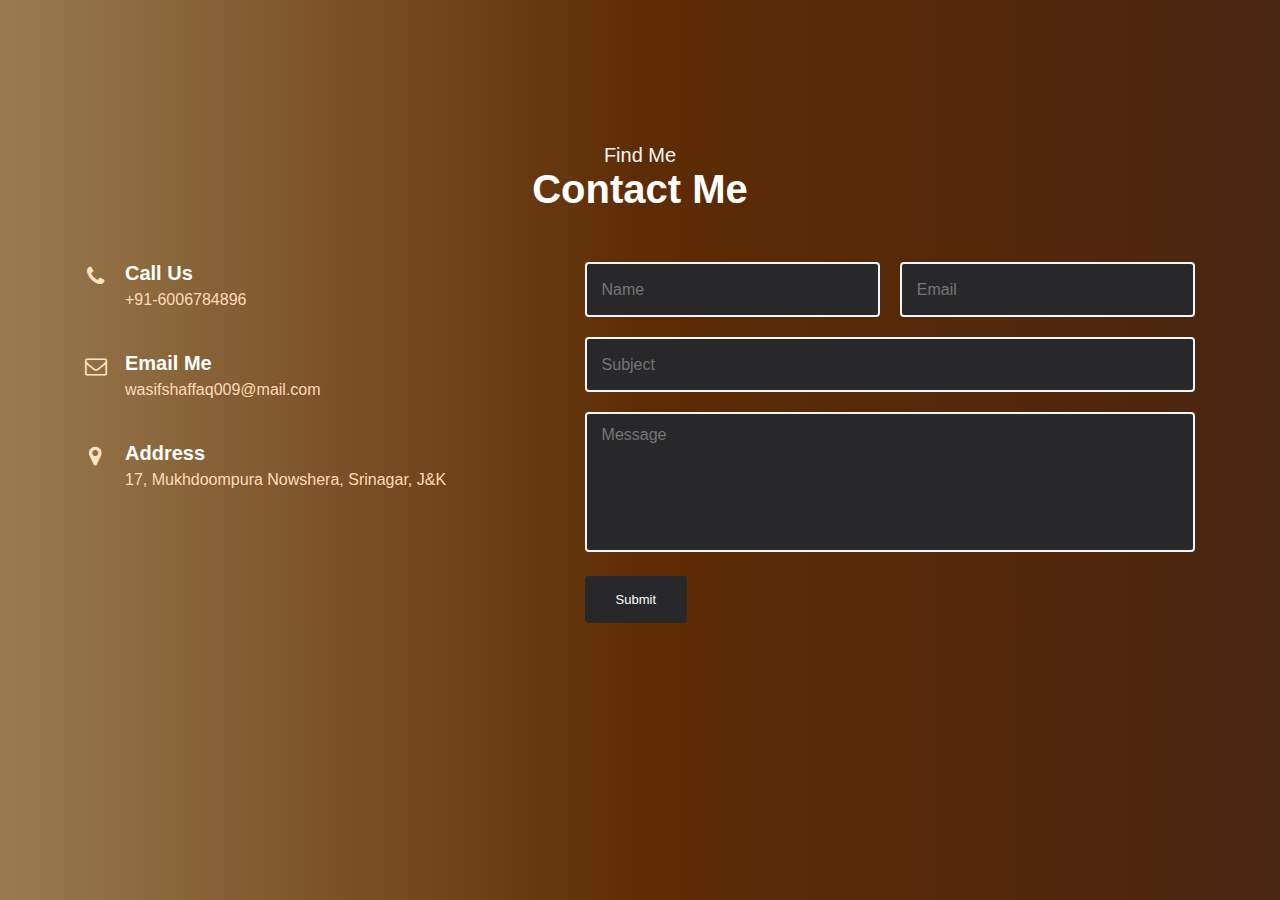
==== index.html @ f0ec6fd7 "changes" ====
<!DOCTYPE html>
<html lang="en">

<head>
  <meta charset="UTF-8">
  <meta name="viewport" content="width=device-width, initial-scale=1.0">
  <meta http-equiv="X-UA-Compatible" content="ie=edge">
  <title>Contact Form</title>
  <link href="contact.png" rel="icon"/>
  <link rel="stylesheet" href="constyle.css">
  <link rel="stylesheet" href="assets/css/font-awesome.css">
  <link rel="stylesheet" href="https://stackpath.bootstrapcdn.com/font-awesome/4.7.0/css/font-awesome.min.css" integrity="sha384-wvfXpqpZZVQGK6TAh5PVlGOfQNHSoD2xbE+QkPxCAFlNEevoEH3Sl0sibVcOQVnN" crossorigin="anonymous">
</head>

<body>
  <!-- contact1 -->
    <div class=" section-gap"></div>
      <div class="wrapper">
        <h4 class="sub-title text-center" style="color:whitesmoke; font-size: 20px;">Find Me</h4>
        <h3 class="global-title text-center" style="color: white">Contact Me</h3>
        <div class="d-grid contact-view">
          <div class="cont-details">


            <div class="cont-top">

              <div class="cont-left text-center">
                <span style="color:bisque" class="fa fa-phone text-primary"></span>
              </div>

              <div class="cont-right">
                <h6 style="color:white">Call Us</h6>
                <p style="color:peachpuff">+91-6006784896</p>
              </div>

            </div>


            <div class="cont-top margin-up">

              <div class="cont-left text-center">
                <span style="color:bisque" class="fa fa-envelope-o text-primary"></span>
              </div>
              <div class="cont-right">
                <h6 style="color:white">Email Me</h6>
                <p style="color:peachpuff">wasifshaffaq009@mail.com</p>
              </div>
              
            </div>


            <div class="cont-top margin-up">
              <div class="cont-left text-center">
                <span style="color:bisque" class="fa fa-map-marker text-primary"></span>
              </div>
              <div class="cont-right">
                <h6 style="color:white">Address</h6>
                <p style="color:peachpuff">17, Mukhdoompura Nowshera, Srinagar, J&K</p>
              </div>
            </div>
          </div>



          <div class="map-content">
            <form action="#" method="post">
              <div class="twice-two">
                <input type="text" class="form-control" name="w3lName" id="w3lName" placeholder="Name" required="">
                <input type="email" class="form-control" name="w3lSender" id="w3lSender" placeholder="Email"
                  required="">
              </div>

              <div class="twice">
                <input type="text" class="form-control" name="w3lSubject" id="w3lSubject" placeholder="Subject"
                  required="">
              </div>

              <textarea name="w3lMessage" class="form-control" id="w3lMessage" placeholder="Message"
                required=""></textarea>
              <button type="submit" class="btn btn-contact">Submit</button>
            </form>
          </div>



        </div>
      </div>
    
  <!-- /contact1 -->
</body>

</html>
---- constyle.css ----
body,
html {
  margin: 0;
  padding: 0;
  font-family: sans-serif;
  /* background-color: #EFE0CD; */
  background-image: linear-gradient(to left, #4A2511, #5E2c04, #9A7B4F);
}

textarea {
  font-family: sans-serif;
}

* {
  box-sizing: border-box;
}

.wrapper {
  width: 100%;
  padding-right: 15px;
  padding-left: 15px;
  margin-right: auto;
  margin-left: auto;
}

@media (min-width: 576px) {
  .wrapper {
    max-width: 540px;
  }
}

@media (min-width: 768px) {
  .wrapper {
    max-width: 720px;
  }
}

@media (min-width: 992px) {
  .wrapper {
    max-width: 960px;
  }
}

@media (min-width: 1200px) {
  .wrapper {
    max-width: 1140px;
  }
}

.d-grid {
  display: grid;
}

.text-center {
  text-align: center;
}

.text-left {
  text-align: left;
}

.text-right {
  text-align: right;
}

button,
select {
  outline: none;
  appearance: none;
}

button,
.btn,
select {
  cursor: pointer;
  font-family: -apple-system, BlinkMacSystemFont, "Segoe UI", Roboto, Oxygen-Sans, Ubuntu, Cantarell, "Helvetica Neue", sans-serif;
}

a {
  text-decoration: none;
}

h1,
h2,
h3,
h4,
h5,
h6 {
  margin: 0;
  padding: 0;
  font-family: -apple-system, BlinkMacSystemFont, "Segoe UI", Roboto, Oxygen-Sans, Ubuntu, Cantarell, "Helvetica Neue", sans-serif;
}

p {
  margin: 0;
  padding: 0;
}

/* Section top bottom gap */
.section-gap {
  padding: 4.5rem 0;
}

@media screen and (max-width:767px) {
  .section-gap {
    padding: 3.5rem 0;
  }
}

@media screen and (max-width:480px) {
  .section-gap {
    padding: 3rem 0;
  }
}
/* / Section top bottom gap */

/* title-styling */
h3.global-title {
  font-size: 40px;
  line-height: 45px;
  color: #16191e;
  margin-bottom: 50px;
  text-transform: capitalize;
}

@media screen and (max-width:767px) {
  h3.global-title {
    font-size: 40px;
    line-height: 45px;
  }
}

@media screen and (max-width:600px) {
  h3.global-title {
    font-size: 35px;
    line-height: 40px;
  }
}

@media screen and (max-width:500px) {
  h3.global-title {
    font-size: 30px;
    line-height: 35px;
  }
}
/* / title-styling */


/* contact1 */
  .margin-up {
    margin-top: 2.5rem;
  }

  h4.sub-title {
    font-size: 16px;
    margin: 0;
    color: #4cb1ff;
    font-weight: normal;
  }

  .contact-view {
    grid-template-columns: 1fr 1.3fr;
    grid-gap: 30px;
  }

  .cont-top {
    display: grid;
    grid-template-columns: 20px auto;
    grid-column-gap: 20px;
  }

  .twice {
    margin-bottom: 20px;
  }

  .cont-details span.fa {
    font-size: 22px;
    color: #4cb1ff;
    display: block;
    margin-top: 3px;
  }

  .cont-details h6 {
    font-size: 20px;
    color: #051b35;
    font-weight: 600;
  }

  .cont-details p,
  .cont-details p a {
    font-style: normal;
    font-weight: normal;
    font-size: 16px;
    line-height: 24px;
    color: #777777;
    margin-top: 3px;
  }

  .cont-details p a:hover {
    text-decoration: underline;
    opacity: 0.8;
    color: #051b35;
  }

  .cont-details address {
    margin: 25px 0;
  }

  .cont-details address p {
    margin: 5px 0;
  }

  .twice-two {
    display: grid;
    grid-gap: 20px;
    grid-template-columns: 1fr 1fr;
    margin-bottom: 20px;
  }

  .map-content form input,
  .map-content form textarea {
    background:  #28282B;
    border: 2px solid whitesmoke;
    color: white;
    font-size: 16px;
    padding: 12px 15px;
    width: 100%;
    border-radius: 4px;
    height: 55px;
  }

  .map-content h5 {
    font-size: 25px;
    line-height: 30px;
    margin-bottom: 20px;
    color: #000000;
  }

  .map-content form textarea {
    resize: none;
    min-height: 140px;
  }

  .map-content form input:focus,
  .map-content form textarea:focus {
    outline: none;
    border: 2px solid #051b35;
    background: #fff;
    box-shadow: none;
  }

  button.btn-contact {
    border: none;
    font-size: 13px;
    padding: 15px 30px;
    margin: 20px auto 0;
    color: white;
    background: #28282B;
    border-color: #4cb1ff;
    display: inline-block;
    font-weight: 400;
    text-align: center;
    vertical-align: middle;
    cursor: pointer;
   
    user-select: none;
    border: 1px solid transparent;
    border-radius: 0.25rem;
  }

  .cont-details h6 a {
    color: #051b35;
  }

  /* contact1-responsive */
  @media(max-width: 992px) {

    .cont-details p,
    .cont-details p a {
      font-size: 16px;
    }

    .cont-details h5 {
      font-size: 32px;
      line-height: 35px;
    }

    .contact-view {
      grid-template-columns: 1fr;
    }

    .map-content {
      margin-top: 40px;
    }
  }

  @media(max-width: 480px) {
    .twice-two {
      grid-template-columns: 1fr;
    }

    button.btn-contact {
      width: 100%;
    }
  }
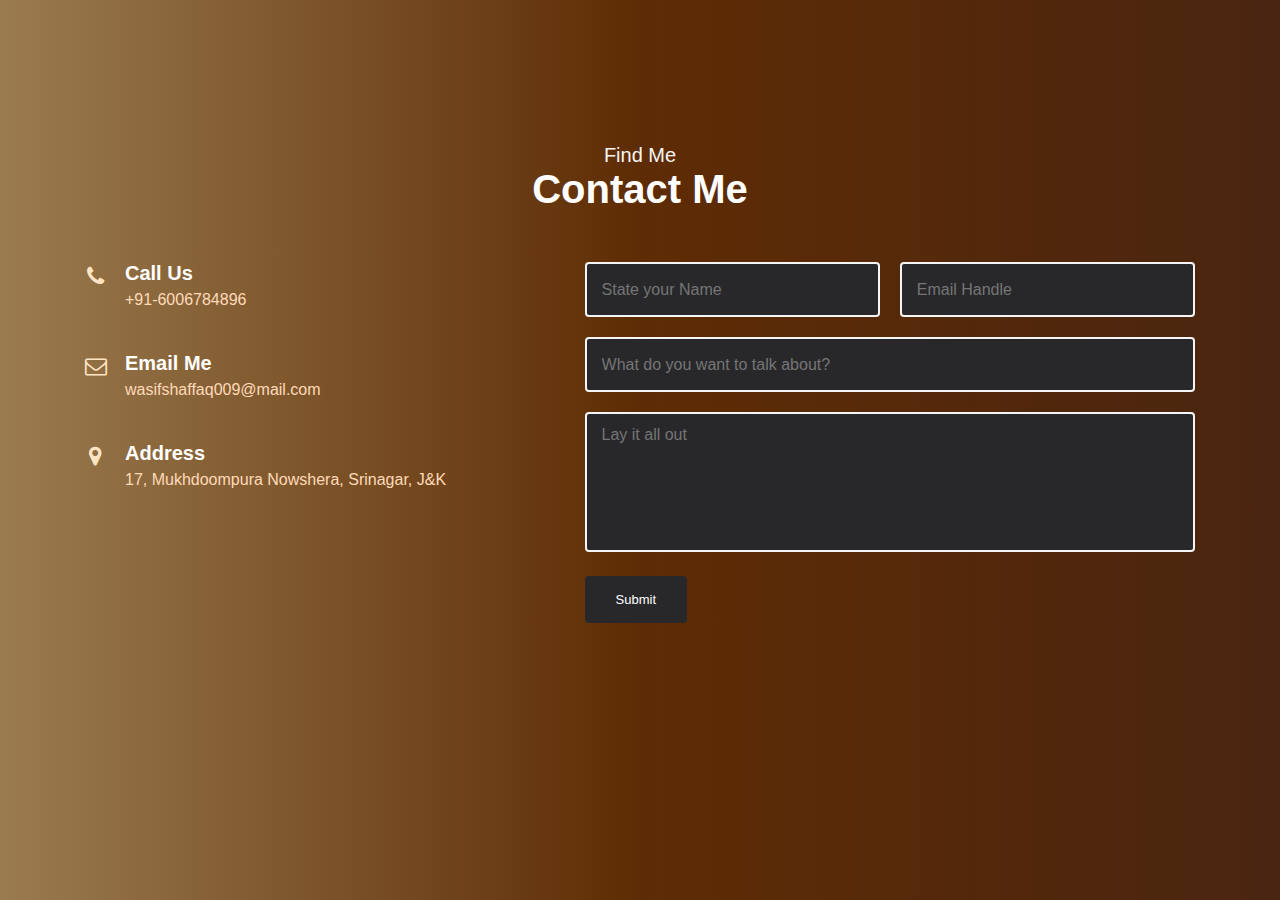
==== commit a53d4ae6: "changes" ====
--- a/index.html
+++ b/index.html
@@ -65,17 +65,17 @@
           <div class="map-content">
             <form action="#" method="post">
               <div class="twice-two">
-                <input type="text" class="form-control" name="w3lName" id="w3lName" placeholder="Name" required="">
-                <input type="email" class="form-control" name="w3lSender" id="w3lSender" placeholder="Email"
+                <input type="text" class="form-control" name="w3lName" id="w3lName" placeholder="State your Name" required="">
+                <input type="email" class="form-control" name="w3lSender" id="w3lSender" placeholder="Email Handle"
                   required="">
               </div>
 
               <div class="twice">
-                <input type="text" class="form-control" name="w3lSubject" id="w3lSubject" placeholder="Subject"
+                <input type="text" class="form-control" name="w3lSubject" id="w3lSubject" placeholder="What do you want to talk about?"
                   required="">
               </div>
 
-              <textarea name="w3lMessage" class="form-control" id="w3lMessage" placeholder="Message"
+              <textarea name="w3lMessage" class="form-control" id="w3lMessage" placeholder="Lay it all out"
                 required=""></textarea>
               <button type="submit" class="btn btn-contact">Submit</button>
             </form>
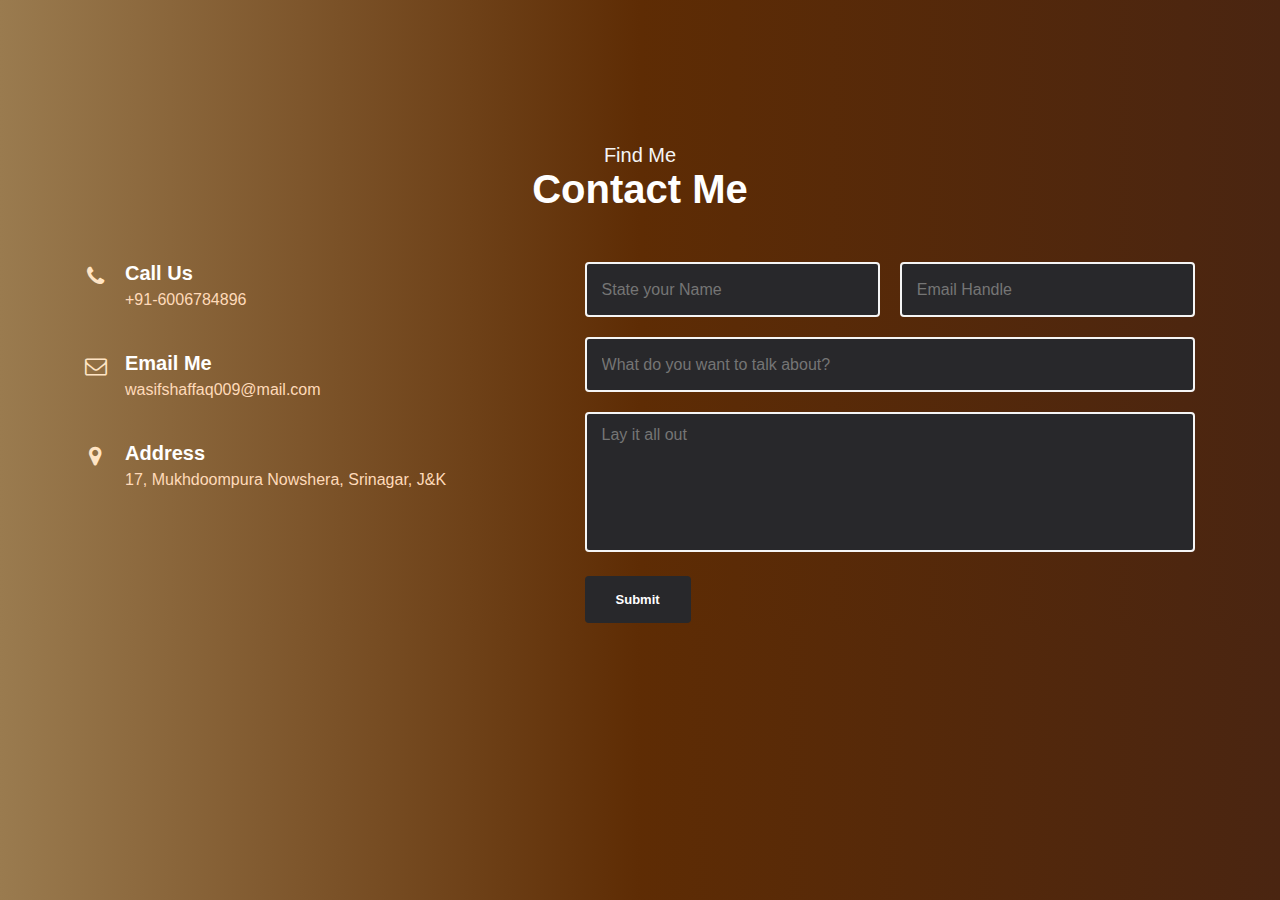
==== commit 94204479: "raw changes" ====
--- a/index.html
+++ b/index.html
@@ -77,7 +77,7 @@
 
               <textarea name="w3lMessage" class="form-control" id="w3lMessage" placeholder="Lay it all out"
                 required=""></textarea>
-              <button type="submit" class="btn btn-contact">Submit</button>
+              <button type="submit" class="btn btn-contact"><b>Submit</b></button>
             </form>
           </div>
 
--- a/constyle.css
+++ b/constyle.css
@@ -75,6 +75,7 @@
   cursor: pointer;
   font-family: -apple-system, BlinkMacSystemFont, "Segoe UI", Roboto, Oxygen-Sans, Ubuntu, Cantarell, "Helvetica Neue", sans-serif;
 }
+
 
 a {
   text-decoration: none;
@@ -268,6 +269,16 @@
     border-radius: 0.25rem;
   }
 
+
+  button.btn-contact:hover{
+    background-color: white;
+    border: 2px solid maroon;
+      color: #28282B;
+    cursor: pointer;
+  }
+
+  
+
   .cont-details h6 a {
     color: #051b35;
   }
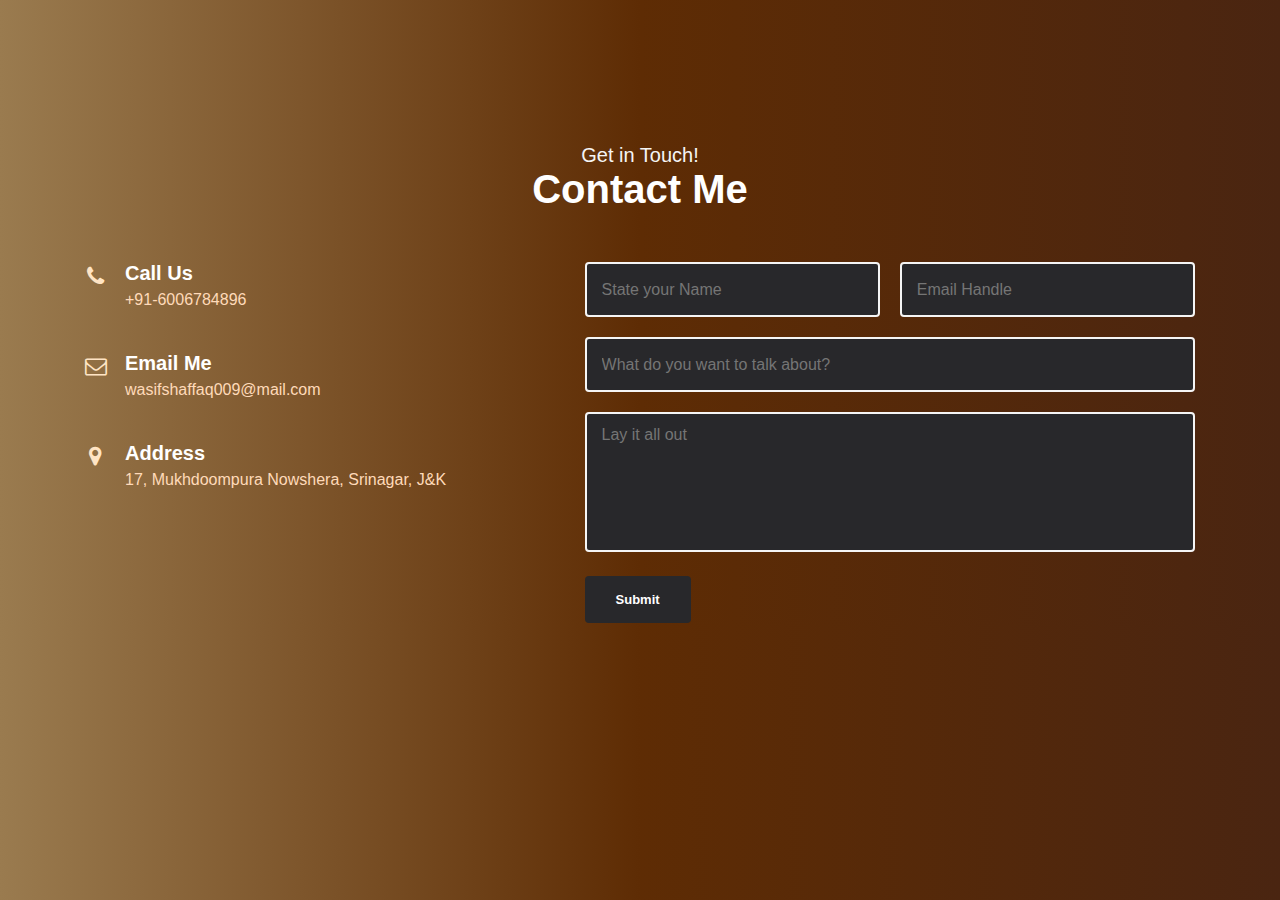
==== commit b75da909: "some changes" ====
--- a/index.html
+++ b/index.html
@@ -16,7 +16,7 @@
   <!-- contact1 -->
     <div class=" section-gap"></div>
       <div class="wrapper">
-        <h4 class="sub-title text-center" style="color:whitesmoke; font-size: 20px;">Find Me</h4>
+        <h4 class="sub-title text-center" style="color:whitesmoke; font-size: 20px;">Get in Touch!</h4>
         <h3 class="global-title text-center" style="color: white">Contact Me</h3>
         <div class="d-grid contact-view">
           <div class="cont-details">
--- a/constyle.css
+++ b/constyle.css
@@ -246,7 +246,7 @@
   .map-content form textarea:focus {
     outline: none;
     border: 2px solid #051b35;
-    background: #fff;
+    background: #28282B;
     box-shadow: none;
   }
 
